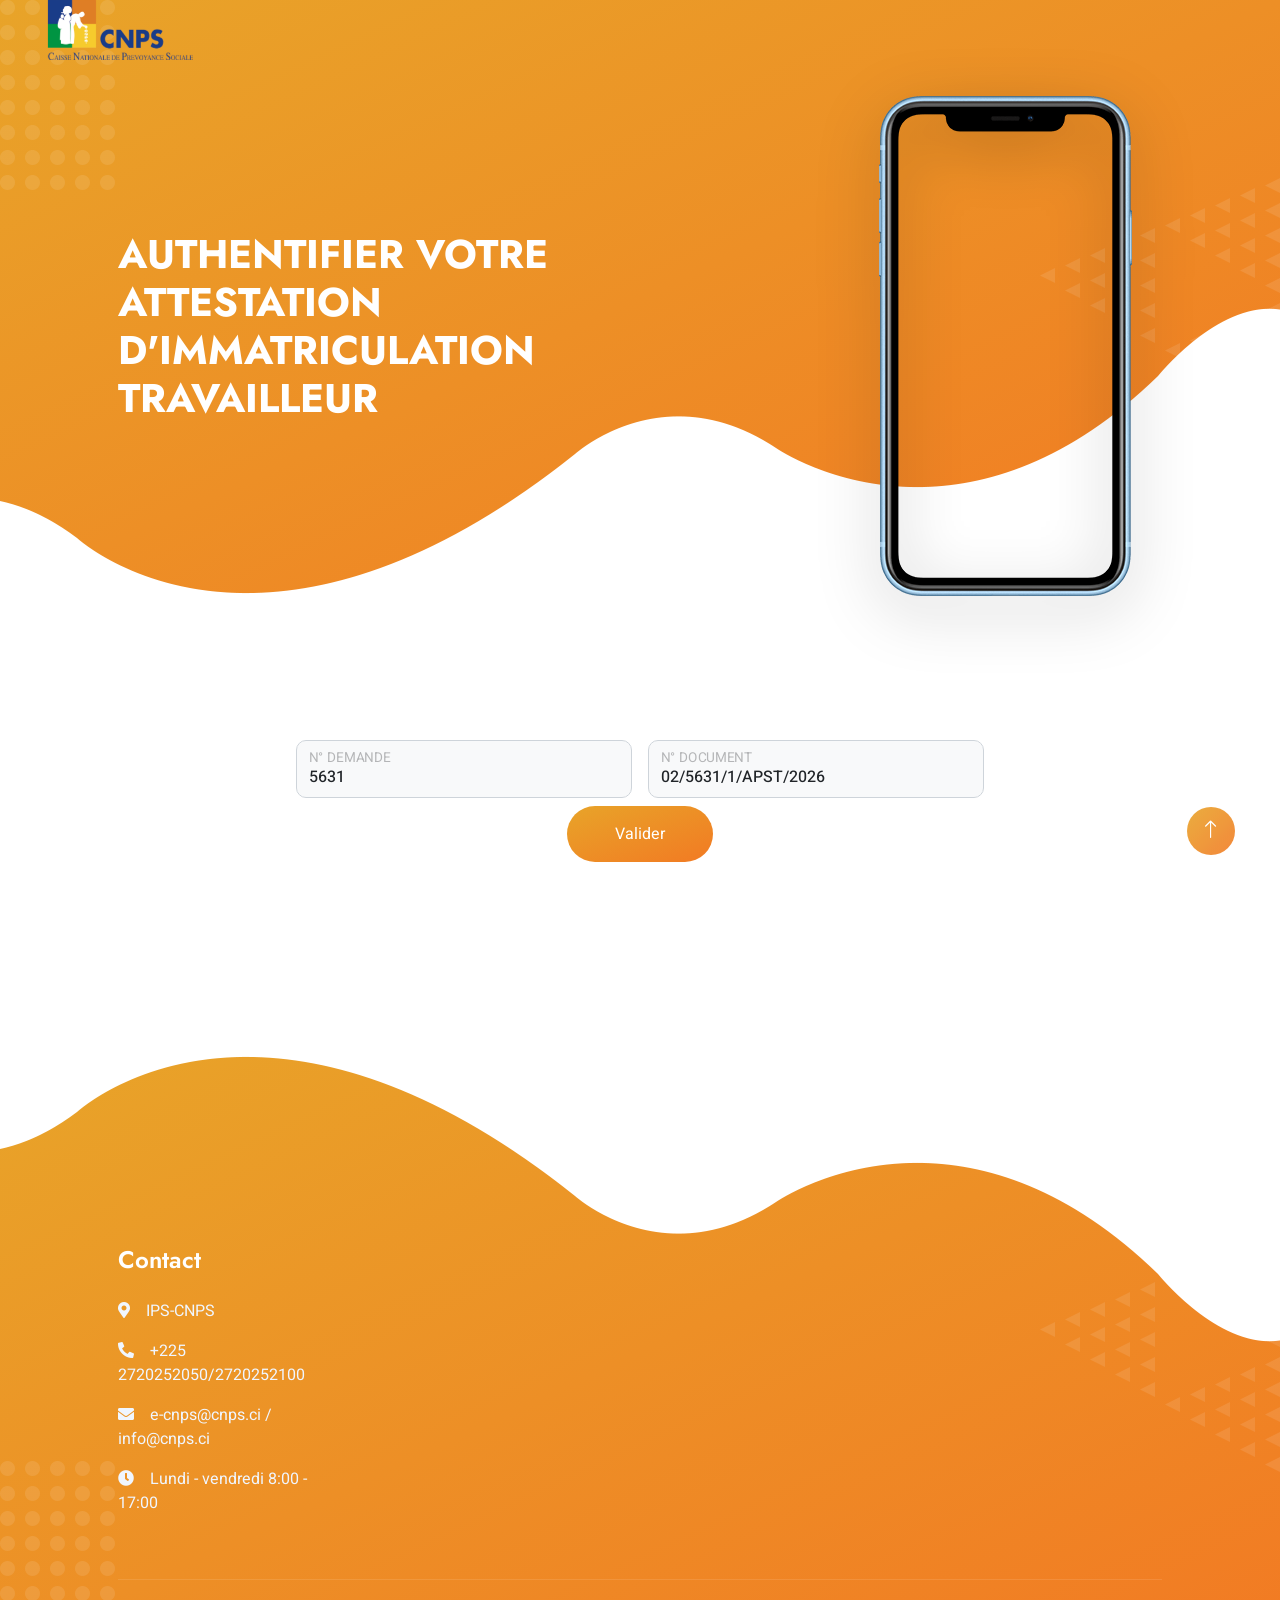
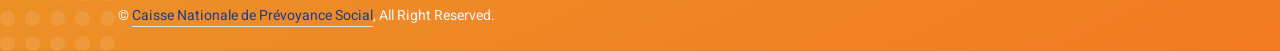
==== index.html @ 3b8904b0 "Publication initiale du site CNPS Version complète du site statique (index, result, styles, assets, " ====
<!DOCTYPE html>
<html lang="fr">

<head>
    <meta charset="utf-8">
    <title>CNPS - Authentification document</title>
    <meta content="width=device-width, initial-scale=1.0" name="viewport">
    <meta content="" name="keywords">
    <meta content="" name="description">

    <!-- Favicon -->
    <link href="img/favicon.ico" rel="icon">

    <!-- Google Web Fonts -->
    <link rel="preconnect" href="https://fonts.googleapis.com">
    <link rel="preconnect" href="https://fonts.gstatic.com" crossorigin>
    <link href="https://fonts.googleapis.com/css2?family=Heebo:wght@400;500&family=Jost:wght@500;600;700&display=swap" rel="stylesheet">

    <!-- Icon Font Stylesheet -->
    <link href="https://cdnjs.cloudflare.com/ajax/libs/font-awesome/5.10.0/css/all.min.css" rel="stylesheet">
    <link href="https://cdn.jsdelivr.net/npm/bootstrap-icons@1.4.1/font/bootstrap-icons.css" rel="stylesheet">

    <!-- Libraries Stylesheet -->
    <link href="lib/animate/animate.min.css" rel="stylesheet">
    <link href="lib/owlcarousel/assets/owl.carousel.min.css" rel="stylesheet">

    <!-- Customized Bootstrap Stylesheet -->
    <link href="css/bootstrap.min.css" rel="stylesheet">

    <!-- Template Stylesheet -->
    <link href="css/style.css" rel="stylesheet">

    <style>
        /* === MOBILE RESPONSIVE === */

        /* Ensure disabled inputs maintain high legibility */
        .form-control:disabled, .form-control[readonly] {
            background-color: #f8f9fa;
            color: #212529;
            opacity: 1;
            font-weight: 500;
        }

        /* Logo max-width sur mobile */
        .navbar-brand img {
            max-width: 160px;
            height: auto;
        }

        /* Hero responsive */
        @media (max-width: 767.98px) {
            .hero-header {
                padding: 4rem 0 3rem 0 !important;
                text-align: center;
            }
            .hero-header h1 {
                font-size: 1.4rem !important;
                line-height: 1.4;
            }
            .phone-frame-mockup {
                display: none;
            }
        }

        /* Formulaire : champs full-width sur mobile */
        @media (max-width: 575.98px) {
            .screenshot-carousel {
                margin-right: 0;
            }
            #authForm .col-md-6 {
                width: 100%;
            }
            #authForm .form-floating input {
                font-size: 0.9rem;
            }
            #authForm .form-floating label {
                font-size: 0.8rem;
            }
            #btnValider {
                width: 100%;
                padding: 0.85rem 1rem !important;
            }
            .back-to-top {
                right: 20px;
                bottom: 20px;
            }
            .footer {
                margin-top: 2rem;
                padding-top: 3rem;
            }
            .footer .col-md-6.col-lg-3 {
                text-align: center;
            }
        }

        /* Tablette : légère adaptation */
        @media (min-width: 576px) and (max-width: 991.98px) {
            .hero-header h1 {
                font-size: 1.6rem;
            }
            .phone-frame-mockup {
                width: 180px;
                height: 356px;
                background-size: 180px 356px;
            }
        }
    </style>
</head>

<body data-bs-spy="scroll" data-bs-target=".navbar" data-bs-offset="51">
<div class="container-xxl bg-white p-0">
    <!-- Spinner Start -->
    <div id="spinner" class="show bg-white position-fixed translate-middle w-100 vh-100 top-50 start-50 d-flex align-items-center justify-content-center">
        <div class="spinner-grow text-primary" style="width: 3rem; height: 3rem;" role="status">
            <span class="sr-only">Loading...</span>
        </div>
    </div>
    <!-- Spinner End -->


    <!-- Navbar & Hero Start -->
    <div class="container-xxl position-relative p-0" id="home">
        <nav class="navbar navbar-expand-lg navbar-light px-4 px-lg-5 py-3 py-lg-0">
            <a href="index.html" class="navbar-brand p-0">
                <img src="img/logo.png" alt="Logo">
            </a>
        </nav>
        <div class="container-xxl bg-primary hero-header">
            <div class="container px-3 px-lg-5">
                <div class="row g-4 align-items-center">
                    <div class="col-12 col-lg-8 text-center text-lg-start">
                        <h1 class="text-white mb-3 animated slideInDown">AUTHENTIFIER VOTRE ATTESTATION D'IMMATRICULATION TRAVAILLEUR</h1>
                        <p class="text-white pb-2 animated slideInDown"></p>
                    </div>
                    <div class="col-12 col-lg-4 d-flex justify-content-center justify-content-lg-end wow fadeInUp" data-wow-delay="0.3s">
                        <div class="phone-frame-mockup"></div>
                    </div>
                </div>
            </div>
        </div>
    </div>
    <!-- Navbar & Hero End -->


    <!-- About Start -->
    <div class="container-xxl py-4 py-md-5" id="about">
        <div class="container py-3 py-md-5 px-3 px-lg-5">
            <div class="row g-4 align-items-center justify-content-center">
                <div class="col-12 col-lg-10 col-xl-8">
                    <div class="wow fadeInUp" data-wow-delay="0.3s">
                        <p class="text-center mb-3"></p>
                        <form action="result.html" method="GET" id="authForm">
                            <input type="hidden" name="_token" value="27DJJaVsdVc8ZPtaD61LPurBwAFVHEf6veAyTTda">
                            <input type="hidden" name="did" value="eyJpdiI6Ilhvd1pCTDNBV0E1Rm5kNkM0eVJEblE9PSIsInZhbHVlIjoiQk81SzRscWNkOHlsbHZaYlZSVFA3UT09IiwibWFjIjoiMGMwY2Q5YzlhOWNhNjE1Y2MyMDQyNjk5NTFiNWNlZTJiYjdjMDM5MTNkNzM3MzhjMzYzYTdkZjZiNmFkYWYyNiJ9">
                            <div class="row g-3">
                                <div class="col-12 col-md-6">
                                    <div class="form-floating">
                                        <input type="text" class="form-control" id="numDemande" name="numDemande" value="5631" readonly>
                                        <label for="numDemande">N° DEMANDE</label>
                                    </div>
                                </div>
                                <div class="col-12 col-md-6">
                                    <div class="form-floating">
                                        <input type="text" class="form-control" id="numDoc" name="numDoc" placeholder="" value="02/5631/1/APST/2026" readonly>
                                        <label for="numDoc">N° DOCUMENT</label>
                                    </div>
                                </div>
                                <div class="col-12 text-center mt-2">
                                    <button class="btn btn-primary-gradient rounded-pill py-3 px-5 w-100 w-md-auto" type="submit" id="btnValider">Valider</button>
                                </div>
                            </div>
                        </form>
                    </div>
                </div>
            </div>
        </div>
    </div>
    <!-- About End -->


    <!-- Footer Start -->
    <div class="container-fluid bg-primary text-light footer wow fadeIn" data-wow-delay="0.1s">
        <div class="container py-5 px-lg-5">
            <div class="row g-5">
                <div class="col-md-6 col-lg-3">
                    <h4 class="text-white mb-4">Contact</h4>
                    <p><i class="fa fa-map-marker-alt me-3"></i>IPS-CNPS</p>
                    <p><i class="fa fa-phone-alt me-3"></i>+225 2720252050/2720252100</p>
                    <p><i class="fa fa-envelope me-3"></i>e-cnps@cnps.ci / info@cnps.ci</p>
                    <p><i class="fa fa-clock me-3"></i>Lundi - vendredi 8:00 - 17:00</p>
                </div>
                <div class="col-md-6 col-lg-3"></div>
                <div class="col-md-6 col-lg-3"></div>
                <div class="col-md-6 col-lg-3"></div>
            </div>
        </div>
        <div class="container px-lg-5">
            <div class="copyright">
                <div class="row">
                    <div class="col-md-6 text-center text-md-start mb-3 mb-md-0">
                        &copy; <a class="border-bottom" href="#">Caisse Nationale de Prévoyance Social</a>, All Right Reserved.
                    </div>
                    <div class="col-md-6 text-center text-md-end"></div>
                </div>
            </div>
        </div>
    </div>
    <!-- Footer End -->


    <!-- Back to Top -->
    <a href="#" class="btn btn-lg btn-lg-square back-to-top pt-2"><i class="bi bi-arrow-up text-white"></i></a>
</div>

<!-- JavaScript Libraries -->
<script src="lib/jquery.min.js"></script>
<script src="lib/bootstrap.bundle.min.js"></script>
<script src="lib/wow/wow.min.js"></script>
<script src="lib/easing/easing.min.js"></script>
<script src="lib/waypoints/waypoints.min.js"></script>
<script src="lib/counterup/counterup.min.js"></script>
<script src="lib/owlcarousel/owl.carousel.min.js"></script>

<!-- Template Javascript -->
<script src="js/main.js"></script>
</body>

</html>
---- css/style.css ----
/********** Template CSS **********/
:root {
    --primary: #E8A429;
    --secondary: #F27A23;
    --light: #1E3C8B;
    --dark: #1E3C8B;
}


/*** Spinner ***/
#spinner {
    opacity: 0;
    visibility: hidden;
    transition: opacity .5s ease-out, visibility 0s linear .5s;
    z-index: 99999;
}

#spinner.show {
    transition: opacity .5s ease-out, visibility 0s linear 0s;
    visibility: visible;
    opacity: 1;
}


/*** Heading ***/
h1,
h2,
.fw-bold {
    font-weight: 700 !important;
}

h3,
h4,
.fw-semi-bold {
    font-weight: 600 !important;
}

h5,
h6,
.fw-medium {
    font-weight: 500 !important;
}


/*** Gradient Text & BG ***/
.text-primary-gradient {
    background: linear-gradient(to bottom right, var(--primary), var(--secondary));
    -webkit-background-clip: text;
    -webkit-text-fill-color: transparent;
}

.text-secondary-gradient {
    background: linear-gradient(to bottom right, var(--secondary), var(--primary));
    -webkit-background-clip: text;
    -webkit-text-fill-color: transparent;
}

.bg-primary-gradient {
    background: linear-gradient(to bottom right, var(--primary), var(--secondary));
}

.bg-secondary-gradient {
    background: linear-gradient(to bottom right, var(--secondary), var(--primary));
}


/*** Button ***/
.btn {
    transition: .5s;
}

.btn.btn-primary-gradient,
.btn.btn-secondary-gradient {
    position: relative;
    overflow: hidden;
    border: none;
    color: #FFFFFF;
    z-index: 1;
}

.btn.btn-primary-gradient::after,
.btn.btn-secondary-gradient::after {
    position: absolute;
    content: "";
    top: 0;
    left: 0;
    width: 100%;
    height: 100%;
    transition: .5s;
    z-index: -1;
    opacity: 0;
}

.btn.btn-primary-gradient,
.btn.btn-secondary-gradient::after {
    background: linear-gradient(to bottom right, var(--primary), var(--secondary));
}

.btn.btn-secondary-gradient,
.btn.btn-primary-gradient::after {
    background: linear-gradient(to bottom right, var(--secondary), var(--primary));
}

.btn.btn-primary-gradient:hover::after,
.btn.btn-secondary-gradient:hover::after {
    opacity: 1;
}

.btn-square {
    width: 38px;
    height: 38px;
}

.btn-sm-square {
    width: 32px;
    height: 32px;
}

.btn-lg-square {
    width: 48px;
    height: 48px;
}

.btn-square,
.btn-sm-square,
.btn-lg-square {
    padding: 0;
    display: flex;
    align-items: center;
    justify-content: center;
    font-weight: normal;
    border-radius: 50px;
}

.back-to-top {
    position: fixed;
    display: none;
    right: 45px;
    bottom: 45px;
    z-index: 99;
    border: none;
    background: linear-gradient(to bottom right, var(--primary), var(--secondary));
}


/*** Navbar ***/
.navbar-light .navbar-nav .nav-link {
    position: relative;
    margin-right: 25px;
    padding: 45px 0;
    font-family: 'Jost', sans-serif;
    font-size: 18px;
    font-weight: 500;
    color: var(--light) !important;
    outline: none;
    transition: .5s;
}

.navbar-light .navbar-nav .nav-link::before {
    position: absolute;
    content: "";
    width: 0;
    height: 0;
    top: -10px;
    left: 50%;
    transform: translateX(-50%);
    border: 10px solid;
    border-color: var(--light) transparent transparent transparent;
    transition: .5s;
}

.sticky-top.navbar-light .navbar-nav .nav-link {
    padding: 20px 0;
    color: var(--dark) !important;
}

.navbar-light .navbar-nav .nav-link:hover::before,
.navbar-light .navbar-nav .nav-link.active::before {
    top: 0;
}

.navbar-light .navbar-brand h1 {
    color: #FFFFFF;
}

.navbar-light .navbar-brand img {
    max-height: 60px;
    transition: .5s;
}

.sticky-top.navbar-light .navbar-brand img {
    max-height: 45px;
}

@media (max-width: 991.98px) {
    .sticky-top.navbar-light {
        position: relative;
        background: #FFFFFF;
    }

    .navbar-light .navbar-collapse {
        margin-top: 15px;
        border-top: 1px solid #DDDDDD;
    }

    .navbar-light .navbar-nav .nav-link,
    .sticky-top.navbar-light .navbar-nav .nav-link {
        padding: 10px 0;
        margin-left: 0;
        color: var(--dark) !important;
    }

    .navbar-light .navbar-nav .nav-link::before {
        display: none;
    }

    .navbar-light .navbar-nav .nav-link:hover,
    .navbar-light .navbar-nav .nav-link.active {
        color: var(--primary) !important;
    }

    .navbar-light .navbar-brand h1 {
        background: linear-gradient(to bottom right, var(--primary), var(--secondary));
        -webkit-background-clip: text;
        -webkit-text-fill-color: transparent;
    }

    .navbar-light .navbar-brand img {
        max-height: 45px;
    }
}

@media (min-width: 992px) {
    .navbar-light {
        position: absolute;
        width: 100%;
        top: 0;
        left: 0;
        z-index: 999;
    }
    
    .sticky-top.navbar-light {
        position: fixed;
        background: #FFFFFF;
    }

    .sticky-top.navbar-light .navbar-nav .nav-link::before {
        border-top-color: var(--primary);
    }

    .sticky-top.navbar-light .navbar-brand h1 {
        background: linear-gradient(to bottom right, var(--primary), var(--secondary));
        -webkit-background-clip: text;
        -webkit-text-fill-color: transparent;
    }
}


/*** Hero Header ***/
.hero-header {
    margin-bottom: 2rem;
    padding: 6rem 0 0 0;
    background:
        url(../img/bg-circle.png),
        url(../img/bg-triangle.png),
        url(../img/bg-bottom.png),
        linear-gradient(to bottom right, var(--primary), var(--secondary));
    background-position:
        left 0px top 0px,
        right 0px top 50%,
        center bottom;
    background-repeat: no-repeat;
}

@media (max-width: 991.98px) {
    .hero-header {
        padding: 6rem 0 9rem 0;
    }
}


/*** Feature ***/
.feature-item {
    transition: .5s;
}

.feature-item:hover {
    margin-top: -15px;
    box-shadow: 0 .5rem 1.5rem rgba(0, 0, 0, .08);
}


/*** Pricing ***/
.pricing .nav {
    padding: 2px;
}

.pricing .nav-link {
    padding: 12px 30px;
    font-weight: 500;
    color: var(--dark);
    background: #FFFFFF;
}

.pricing .nav-item:first-child .nav-link {
    border-radius: 30px 0 0 30px;
}

.pricing .nav-item:last-child .nav-link {
    border-radius: 0 30px 30px 0;
}

.pricing .nav-link.active {
    color: #FFFFFF;
    background: linear-gradient(to bottom right, var(--primary), var(--secondary));
}


/*** Phone Frame Mockup (Transparent Screen) ***/
.phone-frame-mockup {
    position: relative;
    width: 253px;
    height: 500px;
    margin-right: 30px;
    background: url(../img/screenshot-frame.png) center center no-repeat;
    background-size: 253px 500px;
    filter: drop-shadow(0 15px 30px rgba(0, 0, 0, 0.22));
    transition: transform 0.4s ease, filter 0.4s ease;
}

.phone-frame-mockup:hover {
    transform: translateY(-5px);
    filter: drop-shadow(0 20px 40px rgba(0, 0, 0, 0.3));
}

@media (max-width: 576px) {
    .phone-frame-mockup {
        margin-right: 0;
    }
}

/*** Screenshot ***/
.screenshot-carousel {
    position: relative;
    width: 253px;
    height: 500px;
    padding: 15px;
    margin-right: 30px;
}

.screenshot-carousel::before {
    position: absolute;
    content: "";
    width: 100%;
    height: 100%;
    top: 0;
    left: 0;
    background: url(../img/screenshot-frame.png) center center no-repeat;
    background-size: 253px 500px;
    z-index: 1;
}

.screenshot-carousel .owl-item img {
    position: relative;
    width: 223px;
    height: 470px;
}

.screenshot-carousel .owl-dots {
    position: absolute;
    top: 50%;
    right: -30px;
    transform: translateY(-50%);
    display: flex;
    flex-direction: column;
    align-items: center;
    justify-content: center;
}

.screenshot-carousel .owl-dot {
    position: relative;
    display: inline-block;
    margin: 5px 0;
    width: 15px;
    height: 15px;
    background: linear-gradient(to bottom right, var(--primary), var(--secondary));
    border-radius: 15px;
    transition: .5s;
}

.screenshot-carousel .owl-dot::after {
    position: absolute;
    content: "";
    width: 5px;
    height: 5px;
    top: 5px;
    left: 5px;
    background: #FFFFFF;
    border-radius: 5px;
}

.screenshot-carousel .owl-dot.active {
    box-shadow: 0 0 10px var(--dark);
}


/*** Testimonial ***/
.testimonial-carousel .owl-item .testimonial-item,
.testimonial-carousel .owl-item .testimonial-item * {
    transition: .5s;
}

.testimonial-carousel .owl-item.center .testimonial-item {
    background: linear-gradient(to bottom right, var(--primary), var(--secondary));
}

.testimonial-carousel .owl-item.center .testimonial-item h5,
.testimonial-carousel .owl-item.center .testimonial-item p {
    color: #FFFFFF !important;
}

.testimonial-carousel .owl-nav {
    margin-top: 30px;
    display: flex;
    justify-content: center;
}

.testimonial-carousel .owl-nav .owl-prev,
.testimonial-carousel .owl-nav .owl-next {
    margin: 0 12px;
    width: 50px;
    height: 50px;
    display: flex;
    align-items: center;
    justify-content: center;
    color: #FFFFFF;
    background: linear-gradient(to bottom right, var(--primary), var(--secondary));
    border-radius: 60px;
    font-size: 18px;
    transition: .5s;
}

.testimonial-carousel .owl-nav .owl-prev:hover,
.testimonial-carousel .owl-nav .owl-next:hover {
    background: linear-gradient(to bottom right, var(--secondary), var(--primary));
}


/*** Footer ***/
.footer {
    margin-top: 6rem;
    padding-top: 9rem;
    background:
        url(../img/bg-circle.png),
        url(../img/bg-triangle.png),
        url(../img/bg-top.png),
        linear-gradient(to bottom right, var(--primary), var(--secondary));
    background-position:
        left 0px bottom 0px,
        right 0px top 50%,
        center top;
    background-repeat: no-repeat;
}

.footer .btn.btn-social {
    margin-right: 5px;
    width: 40px;
    height: 40px;
    display: flex;
    align-items: center;
    justify-content: center;
    color: var(--light);
    border: 1px solid rgba(256, 256, 256, .1);
    border-radius: 40px;
    transition: .3s;
}

.footer .btn.btn-social:hover {
    color: var(--primary);
}

.footer .btn.btn-link {
    display: block;
    margin-bottom: 10px;
    padding: 0;
    text-align: left;
    color: var(--light);
    font-weight: normal;
    transition: .3s;
}

.footer .btn.btn-link::before {
    position: relative;
    content: "\f105";
    font-family: "Font Awesome 5 Free";
    font-weight: 900;
    margin-right: 10px;
}

.footer .btn.btn-link:hover {
    letter-spacing: 1px;
    box-shadow: none;
}

.footer .copyright {
    padding: 25px 0;
    font-size: 14px;
    border-top: 1px solid rgba(256, 256, 256, .1);
}

.footer .copyright a {
    color: var(--light);
}

.footer .footer-menu a {
    margin-right: 15px;
    padding-right: 15px;
    border-right: 1px solid rgba(255, 255, 255, .1);
}

.footer .footer-menu a:last-child {
    margin-right: 0;
    padding-right: 0;
    border-right: none;
}


/*** Responsive Utilities ***/

/* w-md-auto : bouton auto-width sur md et plus */
@media (min-width: 768px) {
    .w-md-auto {
        width: auto !important;
    }
}

/* Hero header : réduction padding sur très petit écran */
@media (max-width: 400px) {
    .hero-header {
        padding: 3.5rem 0 2.5rem 0 !important;
    }
    .hero-header h1 {
        font-size: 1.2rem !important;
    }
}

/* Footer responsive : centrer le contenu sur mobile */
@media (max-width: 767.98px) {
    .footer {
        margin-top: 1rem;
        padding-top: 4rem;
        text-align: center;
    }
    .footer p,
    .footer h4 {
        text-align: center;
    }
    .footer .copyright {
        font-size: 13px;
    }
}

/* Back-to-top sur très petit écran */
@media (max-width: 400px) {
    .back-to-top {
        right: 12px;
        bottom: 12px;
        width: 38px;
        height: 38px;
    }
}
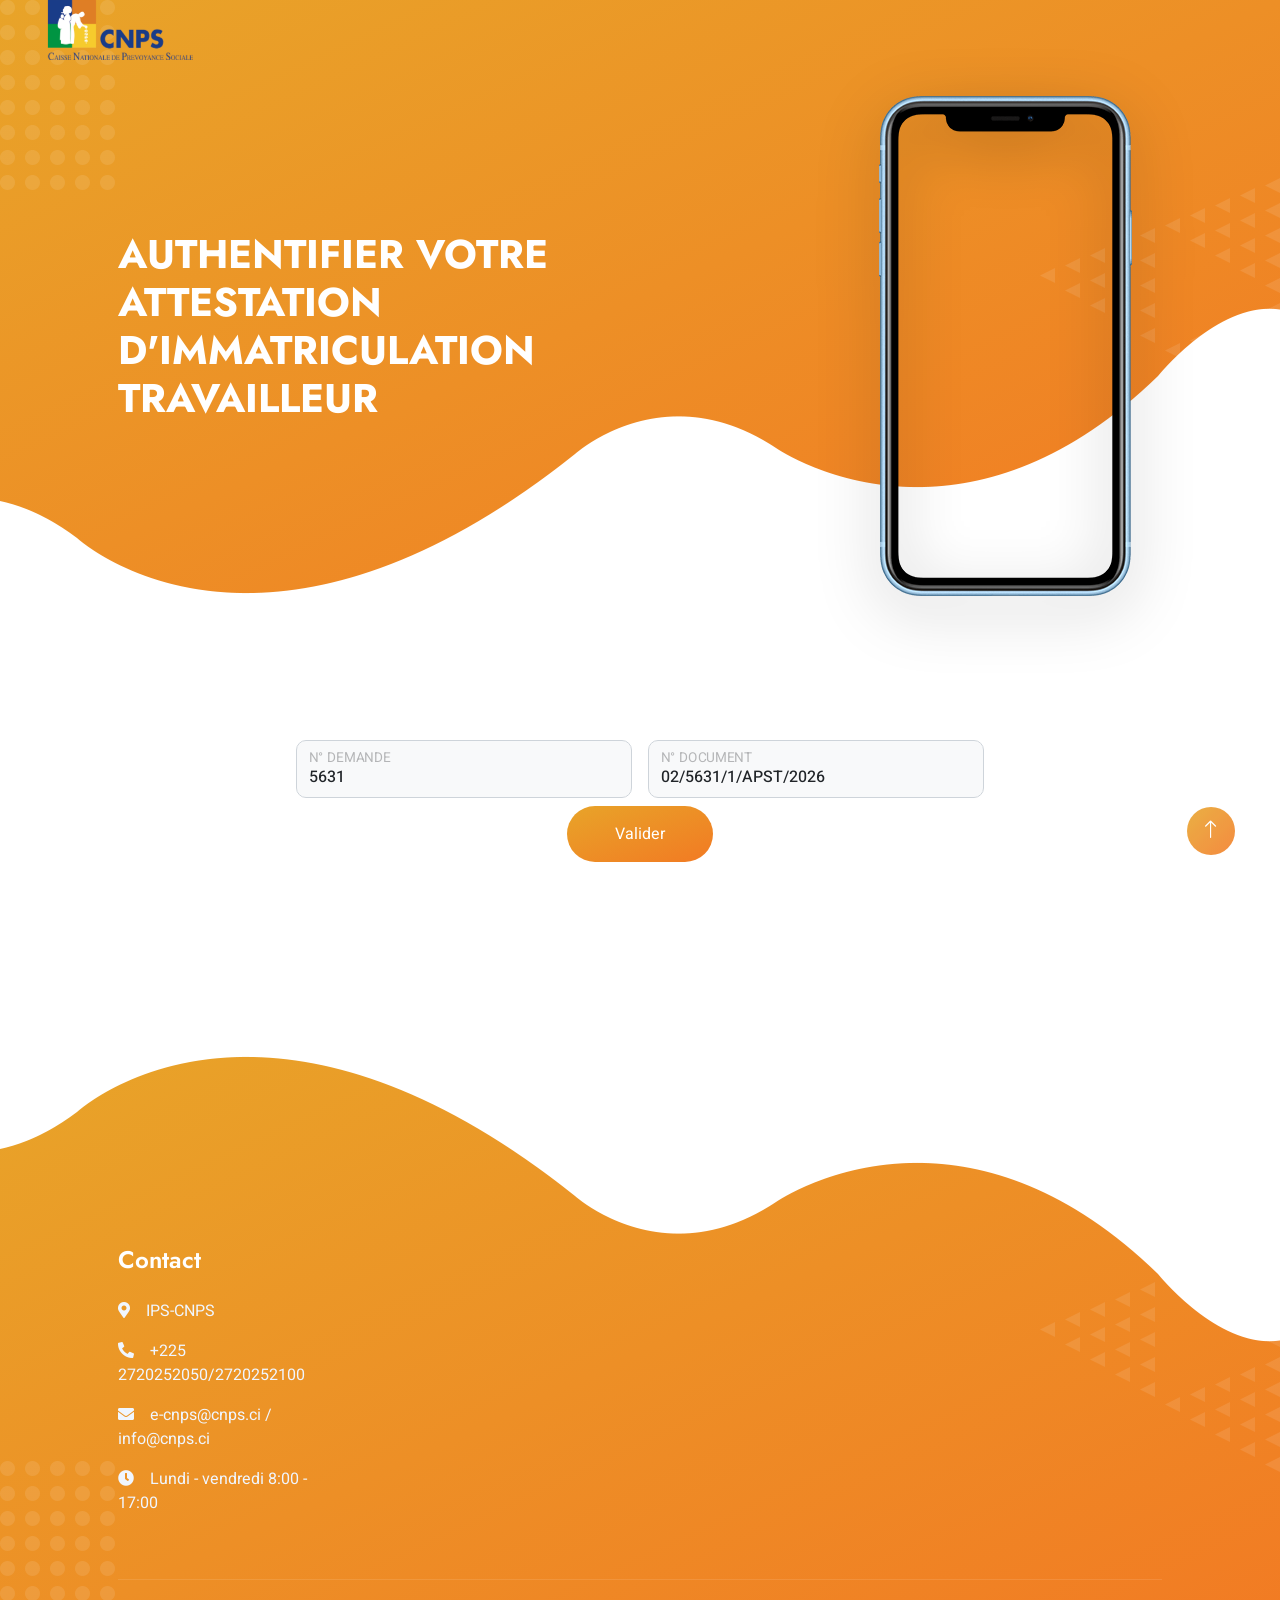
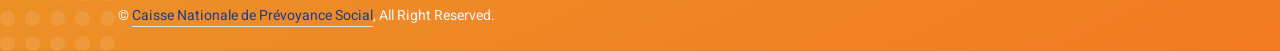
==== commit 4fcc8b84: "optimisation responsive mobile complet" ====
--- a/index.html
+++ b/index.html
@@ -31,78 +31,15 @@
     <link href="css/style.css" rel="stylesheet">
 
     <style>
-        /* === MOBILE RESPONSIVE === */
-
-        /* Ensure disabled inputs maintain high legibility */
         .form-control:disabled, .form-control[readonly] {
             background-color: #f8f9fa;
             color: #212529;
             opacity: 1;
             font-weight: 500;
         }
-
-        /* Logo max-width sur mobile */
         .navbar-brand img {
             max-width: 160px;
             height: auto;
-        }
-
-        /* Hero responsive */
-        @media (max-width: 767.98px) {
-            .hero-header {
-                padding: 4rem 0 3rem 0 !important;
-                text-align: center;
-            }
-            .hero-header h1 {
-                font-size: 1.4rem !important;
-                line-height: 1.4;
-            }
-            .phone-frame-mockup {
-                display: none;
-            }
-        }
-
-        /* Formulaire : champs full-width sur mobile */
-        @media (max-width: 575.98px) {
-            .screenshot-carousel {
-                margin-right: 0;
-            }
-            #authForm .col-md-6 {
-                width: 100%;
-            }
-            #authForm .form-floating input {
-                font-size: 0.9rem;
-            }
-            #authForm .form-floating label {
-                font-size: 0.8rem;
-            }
-            #btnValider {
-                width: 100%;
-                padding: 0.85rem 1rem !important;
-            }
-            .back-to-top {
-                right: 20px;
-                bottom: 20px;
-            }
-            .footer {
-                margin-top: 2rem;
-                padding-top: 3rem;
-            }
-            .footer .col-md-6.col-lg-3 {
-                text-align: center;
-            }
-        }
-
-        /* Tablette : légère adaptation */
-        @media (min-width: 576px) and (max-width: 991.98px) {
-            .hero-header h1 {
-                font-size: 1.6rem;
-            }
-            .phone-frame-mockup {
-                width: 180px;
-                height: 356px;
-                background-size: 180px 356px;
-            }
         }
     </style>
 </head>
--- a/css/style.css
+++ b/css/style.css
@@ -527,6 +527,12 @@
 
 /*** Responsive Utilities ***/
 
+/* Empêche tout débordement horizontal global */
+html, body {
+    overflow-x: hidden;
+    max-width: 100%;
+}
+
 /* w-md-auto : bouton auto-width sur md et plus */
 @media (min-width: 768px) {
     .w-md-auto {
@@ -534,21 +540,70 @@
     }
 }
 
-/* Hero header : réduction padding sur très petit écran */
-@media (max-width: 400px) {
+/* === MOBILE 320px - 430px === */
+@media (max-width: 430px) {
+
+    /* Navbar */
+    .navbar {
+        padding-left: 1rem !important;
+        padding-right: 1rem !important;
+    }
+    .navbar-brand img {
+        max-width: 130px;
+        height: auto;
+    }
+
+    /* Hero */
     .hero-header {
         padding: 3.5rem 0 2.5rem 0 !important;
+        text-align: center;
     }
     .hero-header h1 {
-        font-size: 1.2rem !important;
-    }
-}
-
-/* Footer responsive : centrer le contenu sur mobile */
-@media (max-width: 767.98px) {
+        font-size: 1.15rem !important;
+        line-height: 1.5;
+        word-break: break-word;
+    }
+    .hero-header p {
+        font-size: 0.9rem;
+    }
+    .phone-frame-mockup {
+        display: none !important;
+    }
+
+    /* Formulaire */
+    #authForm .form-floating input {
+        font-size: 0.88rem;
+    }
+    #authForm .form-floating label {
+        font-size: 0.78rem;
+    }
+    #btnValider {
+        width: 100% !important;
+        padding: 0.85rem 1rem !important;
+        font-size: 1rem;
+    }
+
+    /* PDF actions */
+    .pdf-actions {
+        flex-direction: column;
+        align-items: stretch;
+    }
+    .pdf-actions .btn {
+        width: 100%;
+        text-align: center;
+        font-size: 0.85rem;
+    }
+
+    /* PDF iframe */
+    .pdf-viewer-iframe {
+        height: 60vh !important;
+        min-height: 300px;
+    }
+
+    /* Footer */
     .footer {
         margin-top: 1rem;
-        padding-top: 4rem;
+        padding-top: 3rem;
         text-align: center;
     }
     .footer p,
@@ -556,16 +611,97 @@
         text-align: center;
     }
     .footer .copyright {
-        font-size: 13px;
-    }
-}
-
-/* Back-to-top sur très petit écran */
-@media (max-width: 400px) {
+        font-size: 12px;
+        text-align: center;
+    }
+
+    /* Back-to-top */
     .back-to-top {
         right: 12px;
         bottom: 12px;
         width: 38px;
         height: 38px;
     }
+
+    /* Sections padding */
+    .container-xxl.py-4,
+    .container-xxl.py-5 {
+        padding-top: 2rem !important;
+        padding-bottom: 2rem !important;
+    }
+    .container.py-3,
+    .container.py-5 {
+        padding-top: 1.5rem !important;
+        padding-bottom: 1.5rem !important;
+    }
+}
+
+/* === MOBILE 431px - 575px === */
+@media (min-width: 431px) and (max-width: 575.98px) {
+    .hero-header {
+        padding: 4rem 0 3rem 0 !important;
+        text-align: center;
+    }
+    .hero-header h1 {
+        font-size: 1.3rem !important;
+        line-height: 1.45;
+    }
+    .phone-frame-mockup {
+        display: none !important;
+    }
+    #btnValider {
+        width: 100% !important;
+    }
+    .pdf-viewer-iframe {
+        height: 65vh !important;
+    }
+    .footer {
+        margin-top: 1rem;
+        padding-top: 3.5rem;
+        text-align: center;
+    }
+    .footer p,
+    .footer h4 {
+        text-align: center;
+    }
+}
+
+/* === TABLETTE 576px - 767px === */
+@media (min-width: 576px) and (max-width: 767.98px) {
+    .hero-header h1 {
+        font-size: 1.5rem !important;
+    }
+    .phone-frame-mockup {
+        display: none !important;
+    }
+    .pdf-viewer-iframe {
+        height: 70vh !important;
+    }
+    .footer {
+        margin-top: 1rem;
+        padding-top: 4rem;
+        text-align: center;
+    }
+    .footer p,
+    .footer h4 {
+        text-align: center;
+    }
+    .footer .copyright {
+        font-size: 13px;
+    }
+}
+
+/* === TABLETTE 768px - 991px === */
+@media (min-width: 768px) and (max-width: 991.98px) {
+    .hero-header h1 {
+        font-size: 1.6rem !important;
+    }
+    .phone-frame-mockup {
+        width: 180px;
+        height: 356px;
+        background-size: 180px 356px;
+    }
+    .pdf-viewer-iframe {
+        height: 75vh;
+    }
 }
